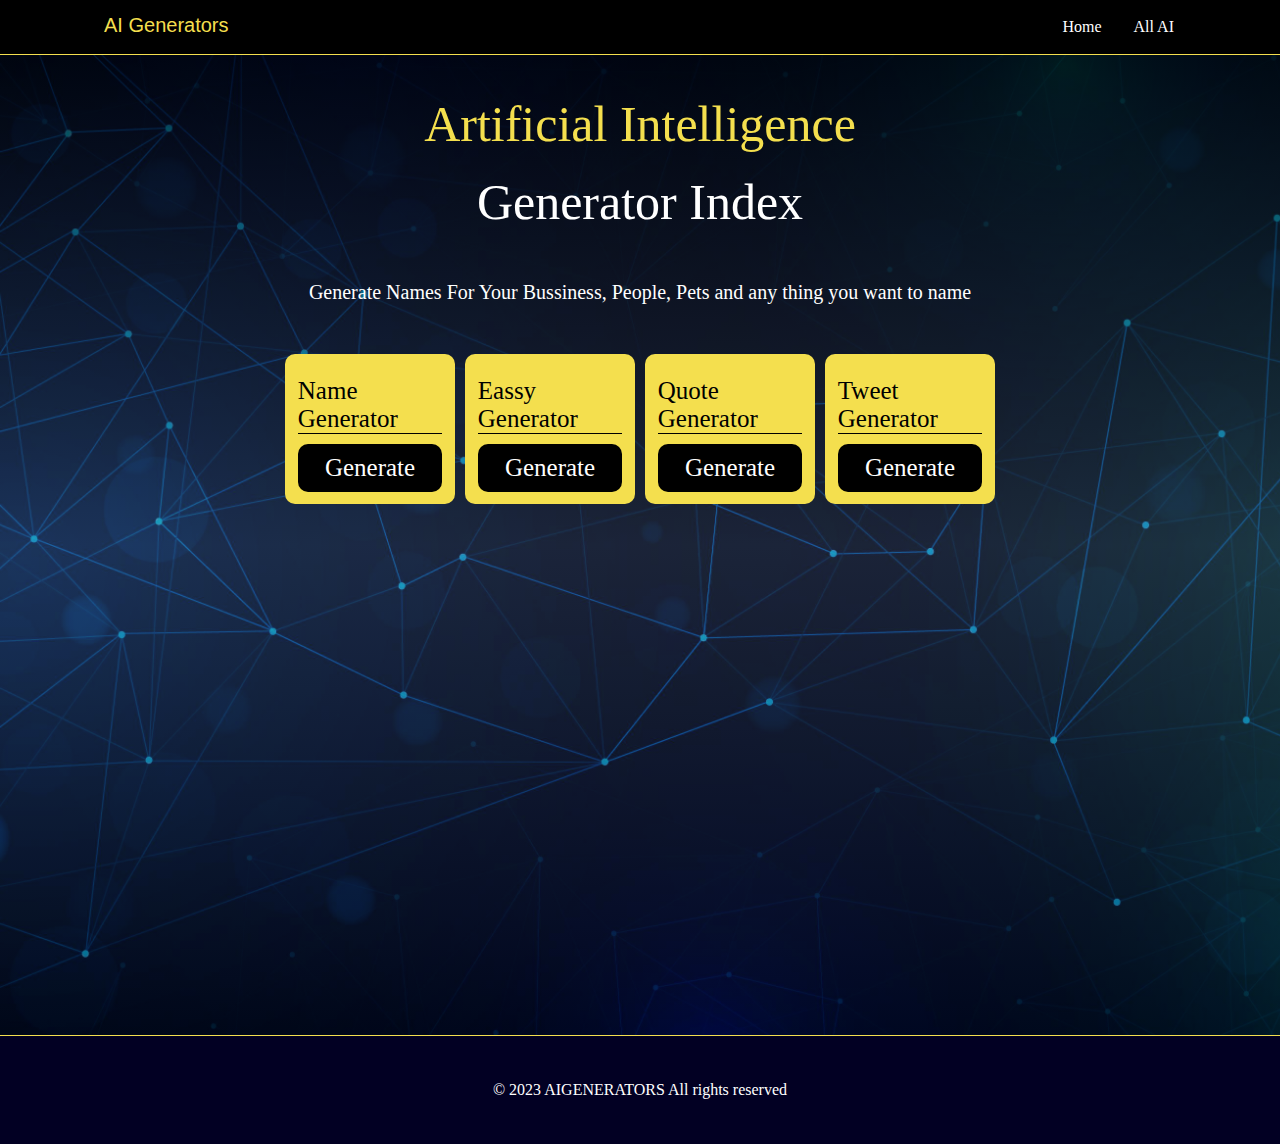
==== index.html @ 6c86a785 "First Upload" ====
<!DOCTYPE html>
<html lang="en">

<head>
    <meta charset="UTF-8">
    <meta http-equiv="X-UA-Compatible" content="IE=edge">
    <meta name="viewport" content="width=device-width, initial-scale=1.0">
    <link rel="stylesheet"  href="/CSS/style.css">
    <title>AI Name Generator</title>
</head>

<body>
    <header>
        <div class="navbar">
            <ul id="site-logo">
                <li><a href="index.html" class="logo">AI Generators </a></li>
            </ul>
            <!-- <a href="" class="logo">AI Generators | Name <p>| Bussiness</p></a> -->
            <ul id="other-links">
                <li><a href="index.html">All AI</a></li>
                <li><a href="index.html">Home</a></li>
            </ul>
        </div>
    </header>
    <section id="main-sec">
        <div class="hero">
            <p>Artificial Intelligence </p>
            <p style="color: white;     margin: 0px 0px 50px 0px;
            ">Generator Index</p>
        </div>

        <div class="openialogo_bg"></div>
        <div class="sub-hero">Generate Names For Your Bussiness, People, Pets and any thing you want to name</div>

        <!-- <div class="searchbar">

            <form>
                <input type="text" placeholder="Enter your idea">
                <button type="submit">Generate</button>
            </form>
        </div>

        <div class="poweredby">
            <p>-powred by openai</p>
        </div> -->

        <div class="generatetypes">
            <div class="content-box">
                <p class="box-title" style="font-size: 25px;">Name Generator</p>
                <a href="/HTML/namegenerator.html">
                    Generate
                </a>
            </div>
            <div class="content-box">
                <p class="box-title" style="font-size: 25px;">Eassy Generator</p>
                <a href="/HTML/eassy_generator.html">
                    Generate
                </a>
            </div>
            <div class="content-box">
                <p class="box-title" style="font-size: 25px;">Quote Generator</p>
                <a href="/HTML/quote_generator.html">
                    Generate
                </a>
            </div>
            <div class="content-box">
                <p class="box-title" style="font-size: 25px;">Tweet Generator</p>
                <a href="/HTML/bussiness.html">
                    Generate
                </a>
            </div>
        </div>
    </section>

    <!-- <div class="credit"> <a href="http://www.freepik.com">Image by Freepik</a>
    </div> -->
    <footer>
        <div class="foot">
            <p>© 2023 AIGENERATORS All rights reserved</p>
        </div>
    </footer>
</body>

</html>
---- CSS/style.css ----
body {
    margin: 0;
    padding: 0;
    background-color: #000000;

}

#main-sec {
    /* background-image: url(/Background\ image.jpg) ; */
    background: linear-gradient(#000000b0, #4e4e4e58, #00000071), url(/images/Background\ image.jpg);
    background-size: cover;
    width: 100%;
    height: 100vh;
    justify-content: center;
    background-repeat: no-repeat;
    padding: 40px 0px;
}

header {
    background-color: #000000;

}

.navbar {
    border-bottom: 1px solid #f4df4e;
    padding: 0px 10vh;
    display: flex;
    justify-content: space-between;
}

#site-logo {
    margin: 0;
    background-color: #000000;
    display: flex;
    padding: 14px 14px;

}

.logo {
    float: left;
    color: #f4df4e;
    font-size: 20px;
    font-family: 'Segoe UI', Tahoma, Geneva, Verdana, sans-serif;
    font-style: bold;
    overflow: hidden;
    background-color: #000000;
    text-align: center;
    padding: 0px 5px 0px 0px;
    text-decoration: none;
    transition: 0.2s;
}

.logo:hover {
    color: #ffffff;
}

.logo-last {
    float: left;

    color: #ffffff;
    font-size: 20px;
    font-family: 'Segoe UI', Tahoma, Geneva, Verdana, sans-serif;
    font-style: bold;
    overflow: hidden;
    background-color: #000000;
    text-align: center;
    padding: 0px 5px 0px 0px;
    text-decoration: none;

}

.logo-last:hover {
    color: #f4df4e;
}

#other-links {
    list-style-type: none;
    margin: 0;
    overflow: hidden;
    background-color: #000000;

}

#other-links li a {
    display: block;
    color: #ffffff;
    text-align: center;
    padding: 18px 16px;
    text-decoration: none;
    transition: 0.2s;
}

#other-links li a:hover {
    background-color: #f4df4e;
    color: #000000;

}

#other-links li {
    float: right;
}

.hero {

    color: #f4df4e;
    display: block;
    text-align: center;
    font-size: 50px;
}

.hero p {
    margin: 0px 0px 20px 0px;

}




.sub-hero {
    width: 100%;
    display: flex;
    text-align: center;
    justify-content: center;
    color: #ffffff;

    font-size: 20px;
}

.searchbar {
    width: 100%;

    padding: 0px;
    margin-top: 20px;
    display: flex;
    align-items: center;
    justify-content: center;
}

.searchbar form {
    background-color: #ffffff;
    width: 600px;
    height: 50px;
    display: flex;
}

.searchbar form input {
    flex: 1;
    border: none;
    outline: none;
    padding: 10px;
    font-size: 25px;


}

.searchbar form button {
    padding: 10px 40px;
    border: none;
    outline: none;
    font-size: 19px;
    background-color: #f4df4e;

}

.poweredby {
    width: 100%;
    padding: 0%;
    margin: 0%;
    text-align: center;
    color: #ffffff;
}

.generatetypes {
    padding: 50px 0px;
    justify-content: center;
    display: grid;
    column-gap: 10px;
    row-gap: 10px;
    grid-template-columns: 170px 170px 170px 170px;
    grid-template-rows: 150px 150px 150px;

}

.content-box {

    padding: 1vw;
    background-color: #f4df4e;
    border-radius: 10px;
    display: flex;
    flex-direction: column;
    justify-content:center;
}

.box-title {
    width: 100%;
    color: #000000;
    margin: 10px 0px;
    border-bottom: 1px solid #000000;
}

.box-info {
    color: #000000;
    font-size: 3vmin;
    margin-top: 10px;
    margin-bottom: 5px;
}

.content-box a {
    padding: 10px 0px;
    width: 100%;
    color: #ffffff;
    background-color: #000000;
    text-decoration: none;
    text-align: center;
    font-size: 25px;
    border-radius: 10px;
    transition: .2s;
}

.content-box a:hover {
    color: #f4df4e;
    transform: scale(0.9);
}

footer {

    margin: 0px;
    border-top: 1px solid #f4df4e;
    background-color: #020023;
    padding: 5vh;

}

.foot p {
    margin: 0px;
  color: #ffffff;
    text-align: center;
}



.credit {
    text-decoration: none;
    position: absolute;
    bottom: 0%;
    right: 0%;
    color: #ffffff;
}
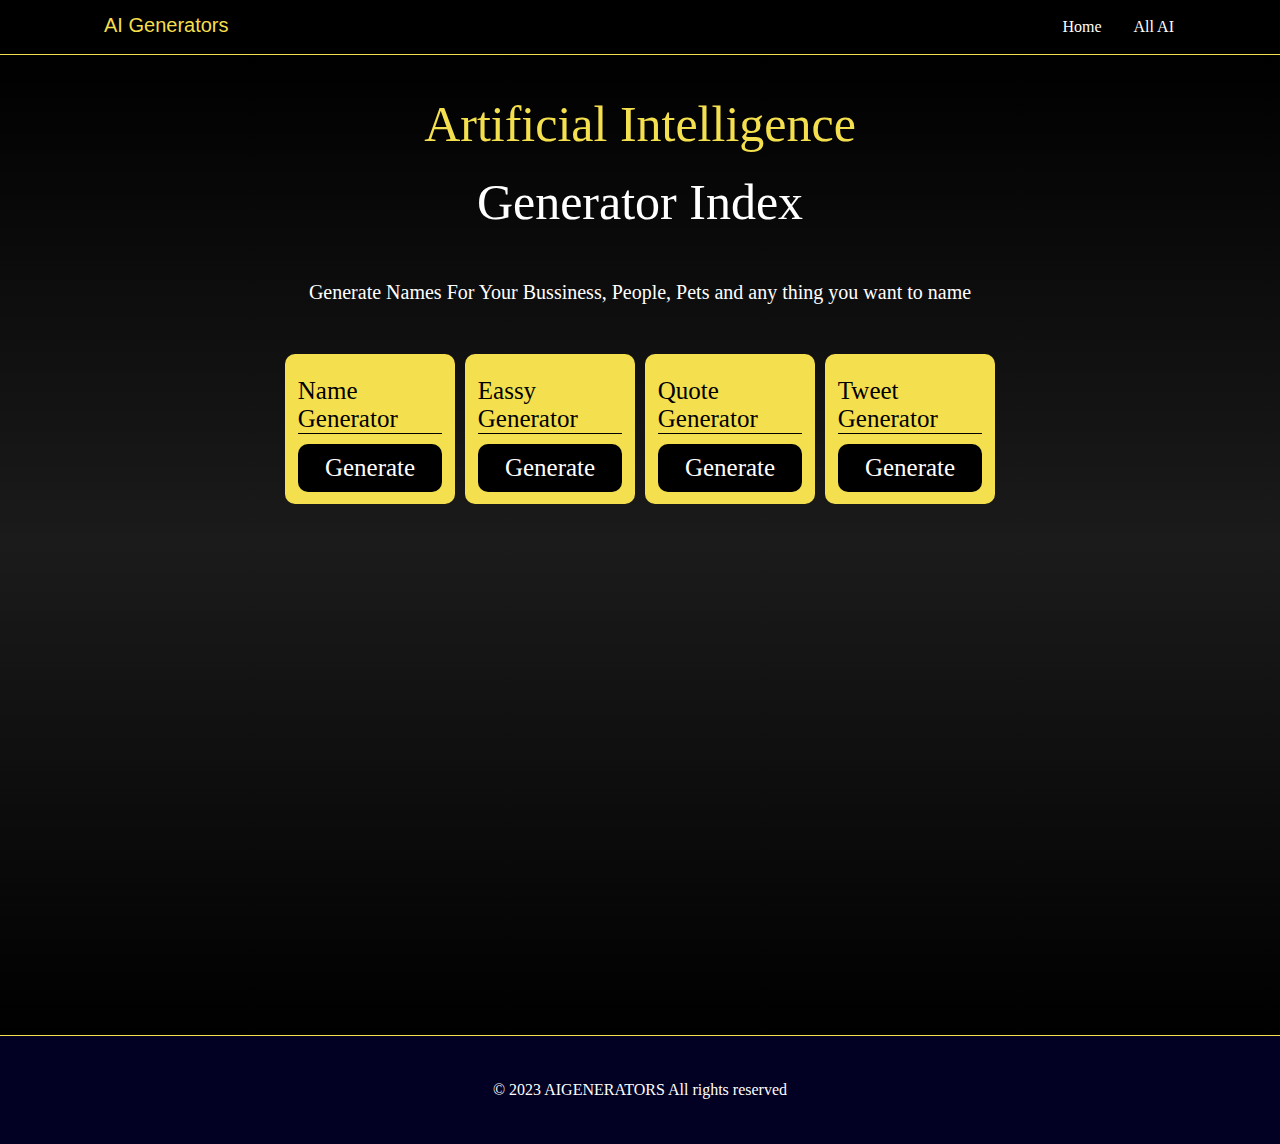
==== commit 9b6f7f65: "Update index.html" ====
--- a/index.html
+++ b/index.html
@@ -5,7 +5,7 @@
     <meta charset="UTF-8">
     <meta http-equiv="X-UA-Compatible" content="IE=edge">
     <meta name="viewport" content="width=device-width, initial-scale=1.0">
-    <link rel="stylesheet"  href="/CSS/style.css">
+    <link rel="stylesheet"  href="CSS/style.css">
     <title>AI Name Generator</title>
 </head>
 
@@ -81,4 +81,4 @@
     </footer>
 </body>
 
-</html>+</html>
--- a/CSS/style.css
+++ b/CSS/style.css
@@ -7,7 +7,7 @@
 
 #main-sec {
     /* background-image: url(/Background\ image.jpg) ; */
-    background: linear-gradient(#000000b0, #4e4e4e58, #00000071), url(/images/Background\ image.jpg);
+    background: linear-gradient(#000000b0, #4e4e4e58, #00000071), url(images/Background\ image.jpg);
     background-size: cover;
     width: 100%;
     height: 100vh;
@@ -245,4 +245,4 @@
     bottom: 0%;
     right: 0%;
     color: #ffffff;
-}+}
